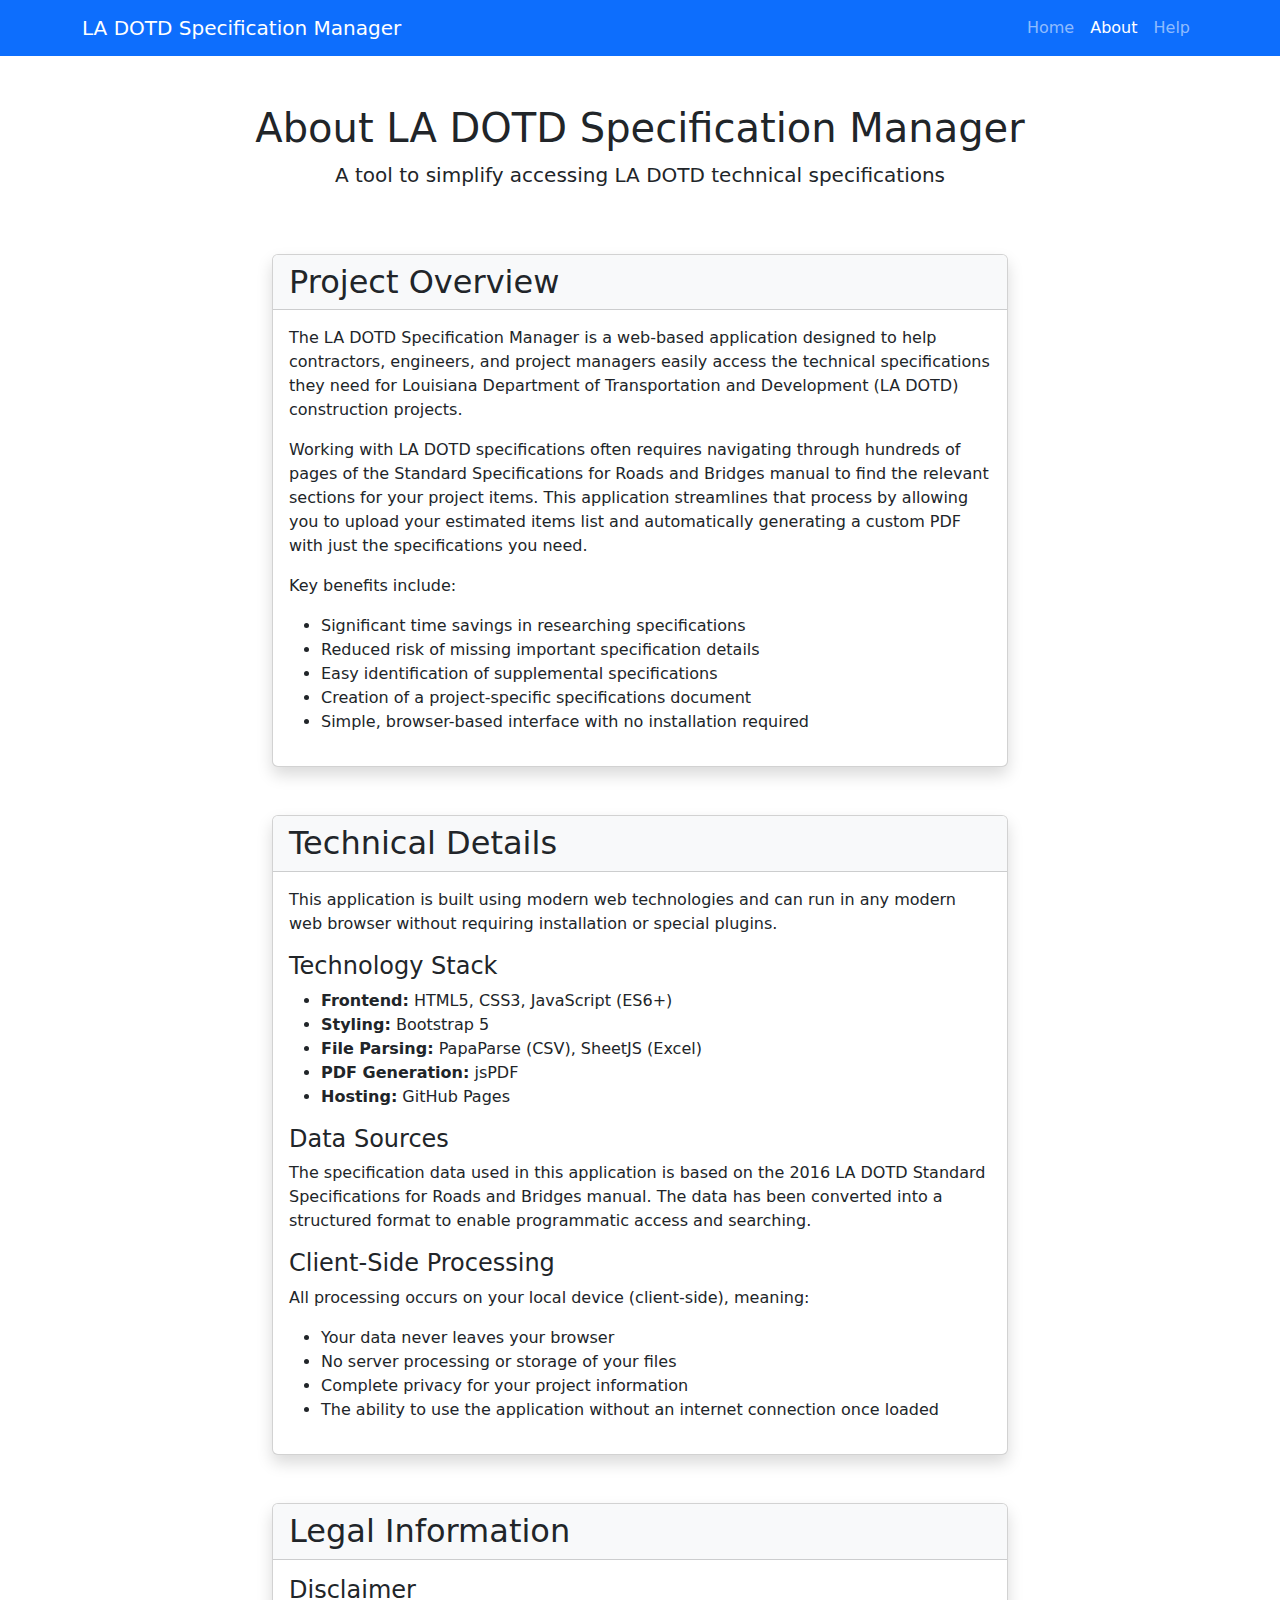
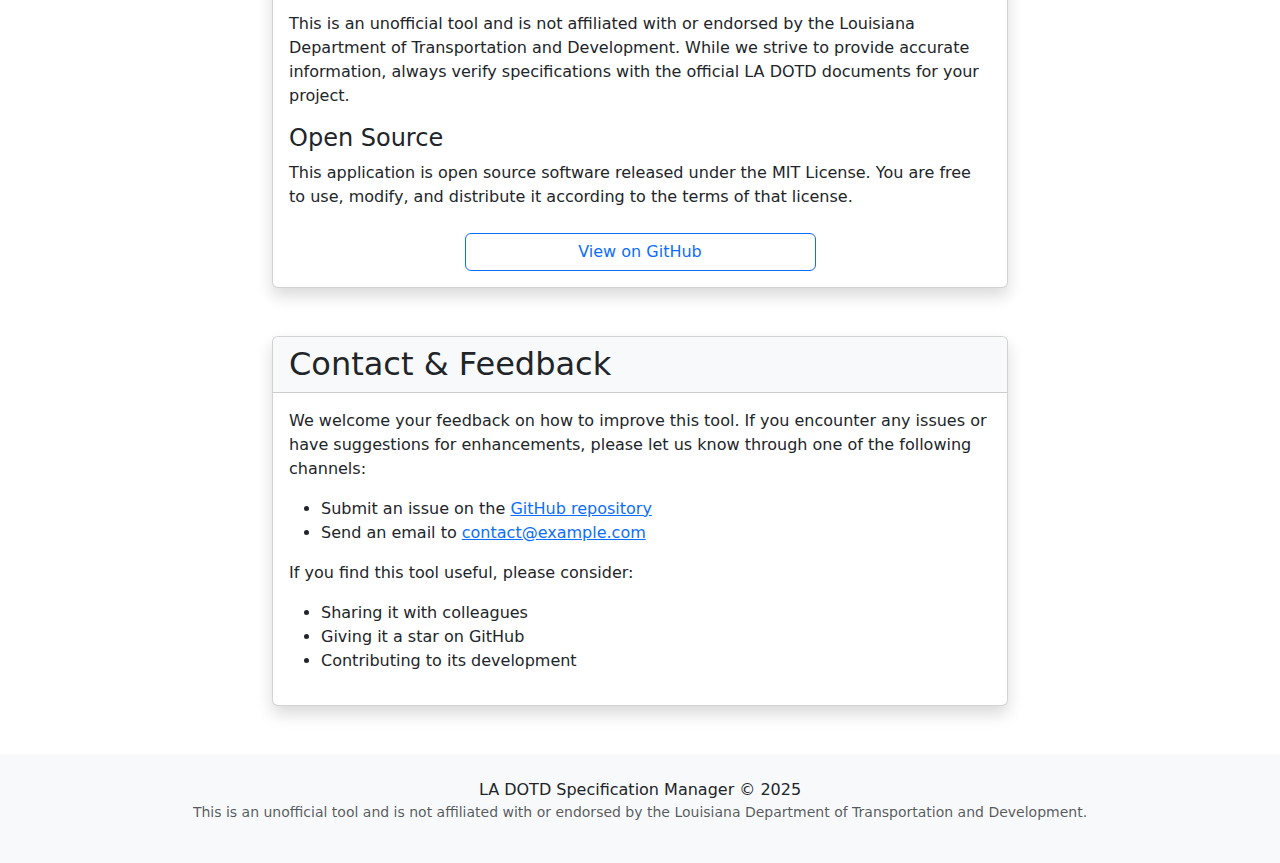
==== about.html @ b6cb0d60 "Rename about-html.html to about.html" ====
<!DOCTYPE html>
<html lang="en">
<head>
    <meta charset="UTF-8">
    <meta name="viewport" content="width=device-width, initial-scale=1.0">
    <title>About - LA DOTD Specification Manager</title>
    <!-- Bootstrap CSS -->
    <link href="https://cdn.jsdelivr.net/npm/bootstrap@5.2.3/dist/css/bootstrap.min.css" rel="stylesheet">
    <!-- Custom CSS -->
    <link rel="stylesheet" href="assets/css/styles.css">
</head>
<body>
    <!-- Navigation Bar -->
    <nav class="navbar navbar-expand-lg navbar-dark bg-primary">
        <div class="container">
            <a class="navbar-brand" href="#">LA DOTD Specification Manager</a>
            <button class="navbar-toggler" type="button" data-bs-toggle="collapse" 
                    data-bs-target="#navbarNav" aria-controls="navbarNav" 
                    aria-expanded="false" aria-label="Toggle navigation">
                <span class="navbar-toggler-icon"></span>
            </button>
            <div class="collapse navbar-collapse" id="navbarNav">
                <ul class="navbar-nav ms-auto">
                    <li class="nav-item">
                        <a class="nav-link" href="index.html">Home</a>
                    </li>
                    <li class="nav-item">
                        <a class="nav-link active" href="about.html">About</a>
                    </li>
                    <li class="nav-item">
                        <a class="nav-link" href="help.html">Help</a>
                    </li>
                </ul>
            </div>
        </div>
    </nav>

    <!-- Main Content -->
    <div class="container my-5">
        <div class="row">
            <div class="col-lg-12 mb-5">
                <h1 class="text-center">About LA DOTD Specification Manager</h1>
                <p class="lead text-center">A tool to simplify accessing LA DOTD technical specifications</p>
            </div>
        </div>

        <div class="row">
            <div class="col-lg-8 mx-auto">
                <div class="card shadow mb-5">
                    <div class="card-header bg-light">
                        <h2 class="mb-0">Project Overview</h2>
                    </div>
                    <div class="card-body">
                        <p>The LA DOTD Specification Manager is a web-based application designed to help contractors, engineers, and project managers easily access the technical specifications they need for Louisiana Department of Transportation and Development (LA DOTD) construction projects.</p>
                        
                        <p>Working with LA DOTD specifications often requires navigating through hundreds of pages of the Standard Specifications for Roads and Bridges manual to find the relevant sections for your project items. This application streamlines that process by allowing you to upload your estimated items list and automatically generating a custom PDF with just the specifications you need.</p>
                        
                        <p>Key benefits include:</p>
                        <ul>
                            <li>Significant time savings in researching specifications</li>
                            <li>Reduced risk of missing important specification details</li>
                            <li>Easy identification of supplemental specifications</li>
                            <li>Creation of a project-specific specifications document</li>
                            <li>Simple, browser-based interface with no installation required</li>
                        </ul>
                    </div>
                </div>

                <div class="card shadow mb-5">
                    <div class="card-header bg-light">
                        <h2 class="mb-0">Technical Details</h2>
                    </div>
                    <div class="card-body">
                        <p>This application is built using modern web technologies and can run in any modern web browser without requiring installation or special plugins.</p>
                        
                        <h4>Technology Stack</h4>
                        <ul>
                            <li><strong>Frontend:</strong> HTML5, CSS3, JavaScript (ES6+)</li>
                            <li><strong>Styling:</strong> Bootstrap 5</li>
                            <li><strong>File Parsing:</strong> PapaParse (CSV), SheetJS (Excel)</li>
                            <li><strong>PDF Generation:</strong> jsPDF</li>
                            <li><strong>Hosting:</strong> GitHub Pages</li>
                        </ul>
                        
                        <h4>Data Sources</h4>
                        <p>The specification data used in this application is based on the 2016 LA DOTD Standard Specifications for Roads and Bridges manual. The data has been converted into a structured format to enable programmatic access and searching.</p>
                        
                        <h4>Client-Side Processing</h4>
                        <p>All processing occurs on your local device (client-side), meaning:</p>
                        <ul>
                            <li>Your data never leaves your browser</li>
                            <li>No server processing or storage of your files</li>
                            <li>Complete privacy for your project information</li>
                            <li>The ability to use the application without an internet connection once loaded</li>
                        </ul>
                    </div>
                </div>

                <div class="card shadow mb-5">
                    <div class="card-header bg-light">
                        <h2 class="mb-0">Legal Information</h2>
                    </div>
                    <div class="card-body">
                        <h4>Disclaimer</h4>
                        <p>This is an unofficial tool and is not affiliated with or endorsed by the Louisiana Department of Transportation and Development. While we strive to provide accurate information, always verify specifications with the official LA DOTD documents for your project.</p>
                        
                        <h4>Open Source</h4>
                        <p>This application is open source software released under the MIT License. You are free to use, modify, and distribute it according to the terms of that license.</p>
                        
                        <div class="d-grid gap-2 col-6 mx-auto mt-4">
                            <a href="https://github.com/yourusername/la-dotd-spec-manager" class="btn btn-outline-primary" target="_blank">
                                <i class="bi bi-github"></i> View on GitHub
                            </a>
                        </div>
                    </div>
                </div>

                <div class="card shadow">
                    <div class="card-header bg-light">
                        <h2 class="mb-0">Contact & Feedback</h2>
                    </div>
                    <div class="card-body">
                        <p>We welcome your feedback on how to improve this tool. If you encounter any issues or have suggestions for enhancements, please let us know through one of the following channels:</p>
                        
                        <ul>
                            <li>Submit an issue on the <a href="https://github.com/yourusername/la-dotd-spec-manager/issues" target="_blank">GitHub repository</a></li>
                            <li>Send an email to <a href="mailto:contact@example.com">contact@example.com</a></li>
                        </ul>
                        
                        <p>If you find this tool useful, please consider:</p>
                        <ul>
                            <li>Sharing it with colleagues</li>
                            <li>Giving it a star on GitHub</li>
                            <li>Contributing to its development</li>
                        </ul>
                    </div>
                </div>
            </div>
        </div>
    </div>

    <!-- Footer -->
    <footer class="bg-light py-4 mt-5">
        <div class="container text-center">
            <p class="mb-0">LA DOTD Specification Manager &copy; 2025</p>
            <p class="small text-muted">
                This is an unofficial tool and is not affiliated with or endorsed by the Louisiana Department of Transportation and Development.
            </p>
        </div>
    </footer>

    <!-- Bootstrap JS Bundle -->
    <script src="https://cdn.jsdelivr.net/npm/bootstrap@5.2.3/dist/js/bootstrap.bundle.min.js"></script>
</body>
</html>
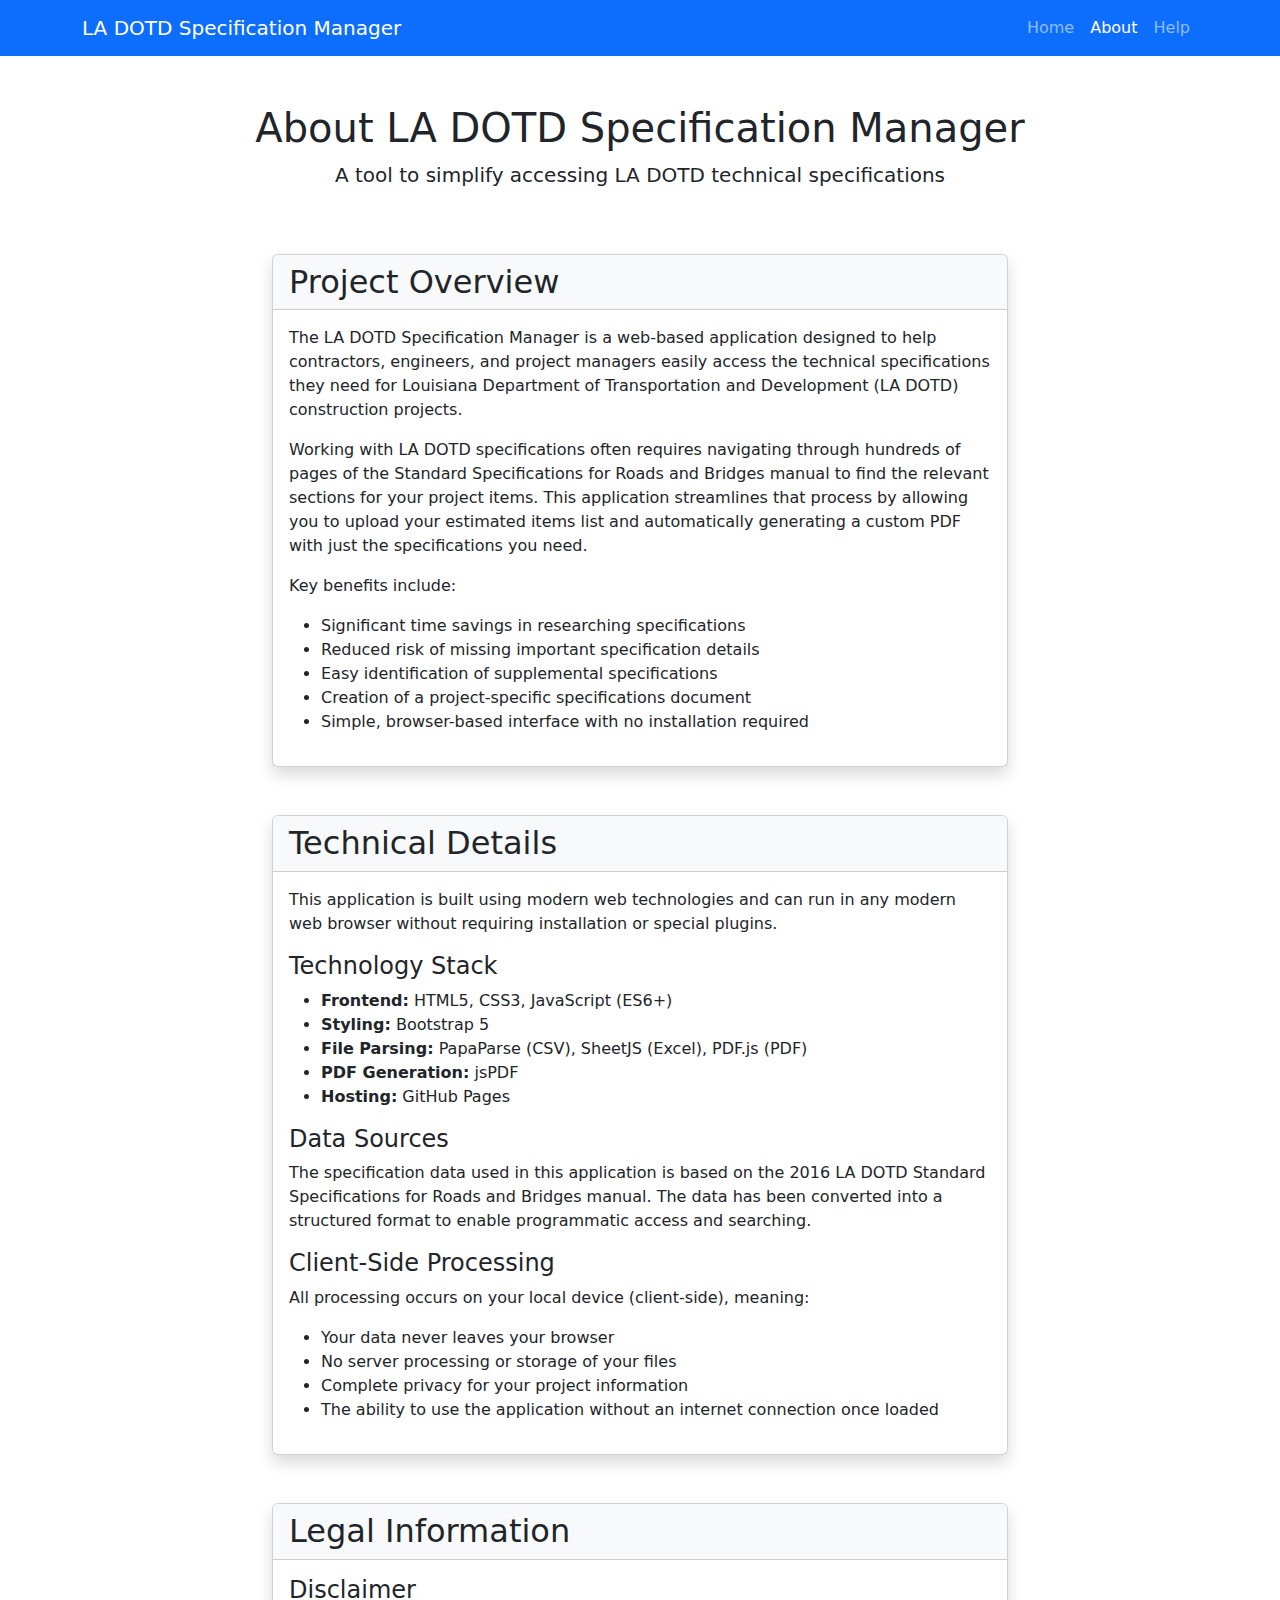
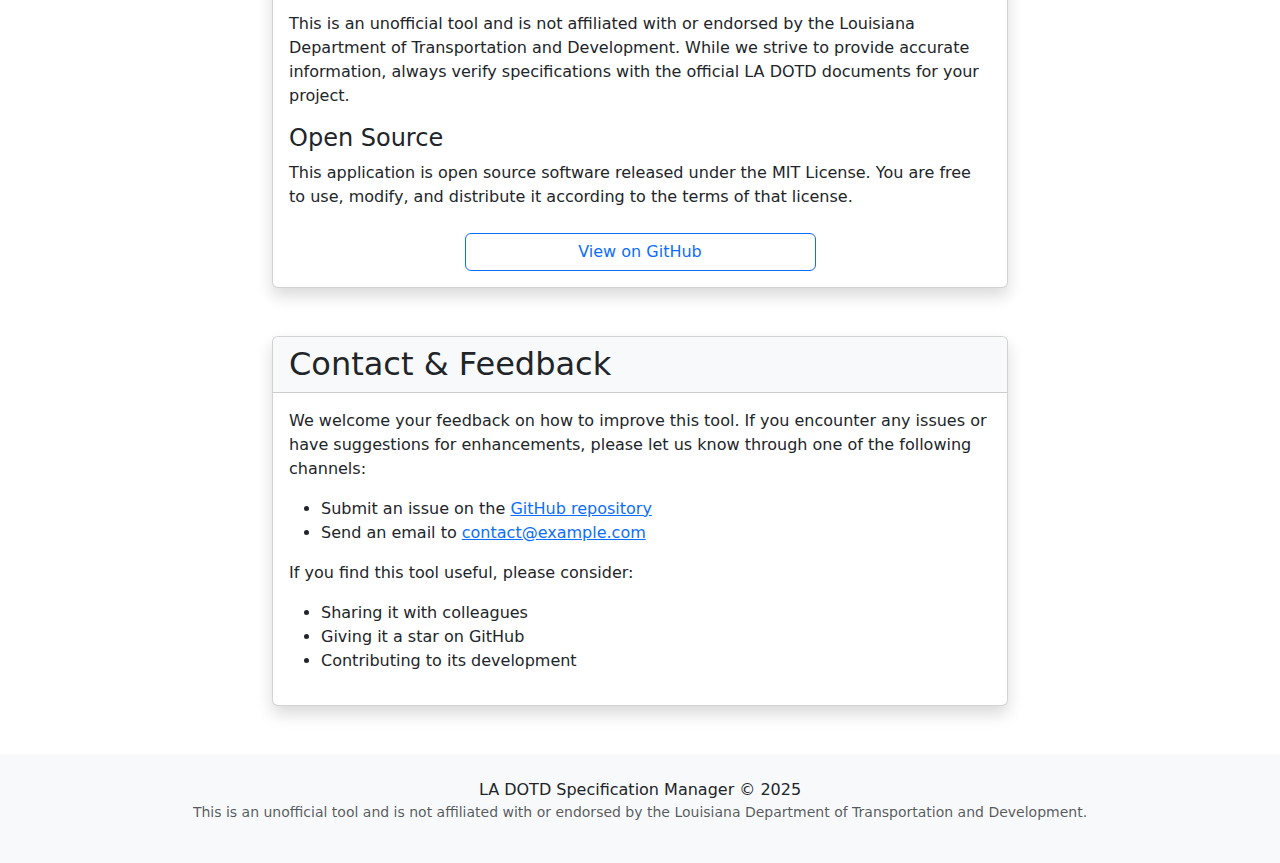
==== commit 11fb6974: "Add files via upload" ====
--- a/about.html
+++ b/about.html
@@ -77,7 +77,7 @@
                         <ul>
                             <li><strong>Frontend:</strong> HTML5, CSS3, JavaScript (ES6+)</li>
                             <li><strong>Styling:</strong> Bootstrap 5</li>
-                            <li><strong>File Parsing:</strong> PapaParse (CSV), SheetJS (Excel)</li>
+                            <li><strong>File Parsing:</strong> PapaParse (CSV), SheetJS (Excel), PDF.js (PDF)</li>
                             <li><strong>PDF Generation:</strong> jsPDF</li>
                             <li><strong>Hosting:</strong> GitHub Pages</li>
                         </ul>
